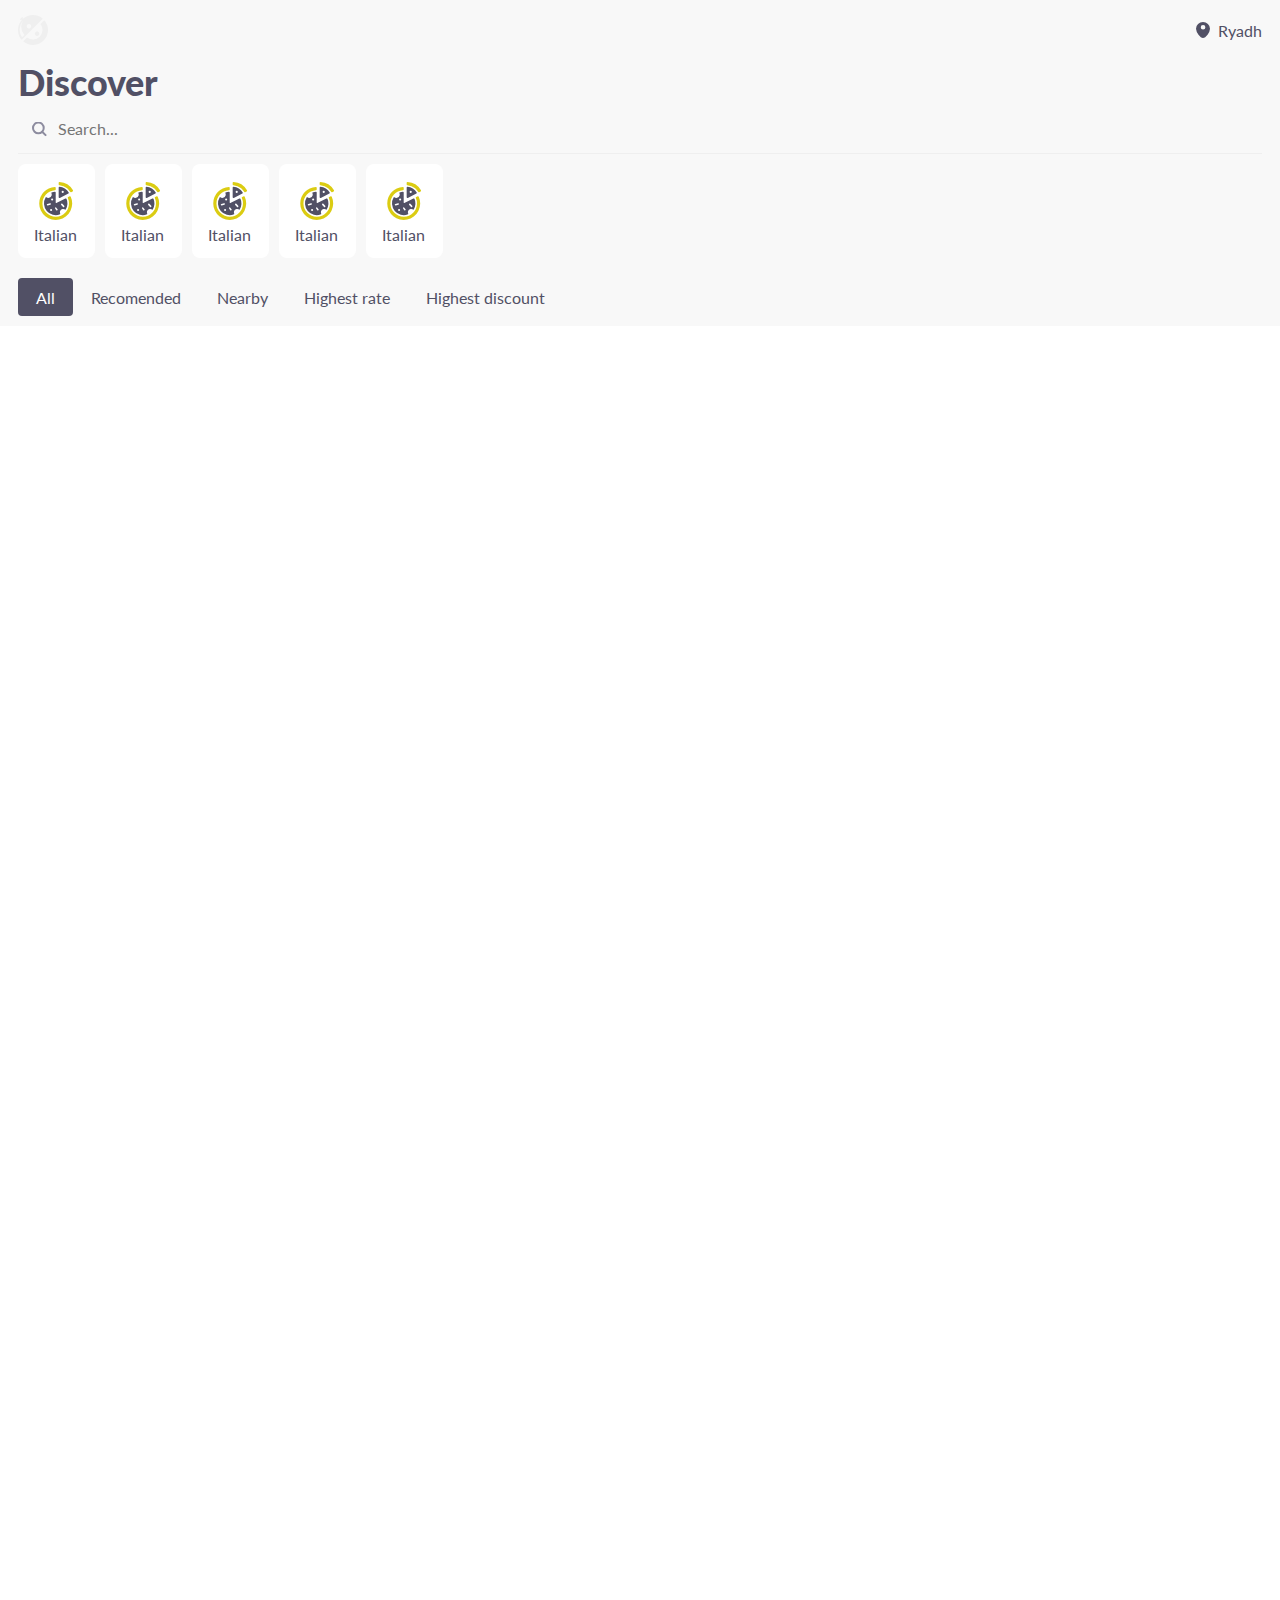
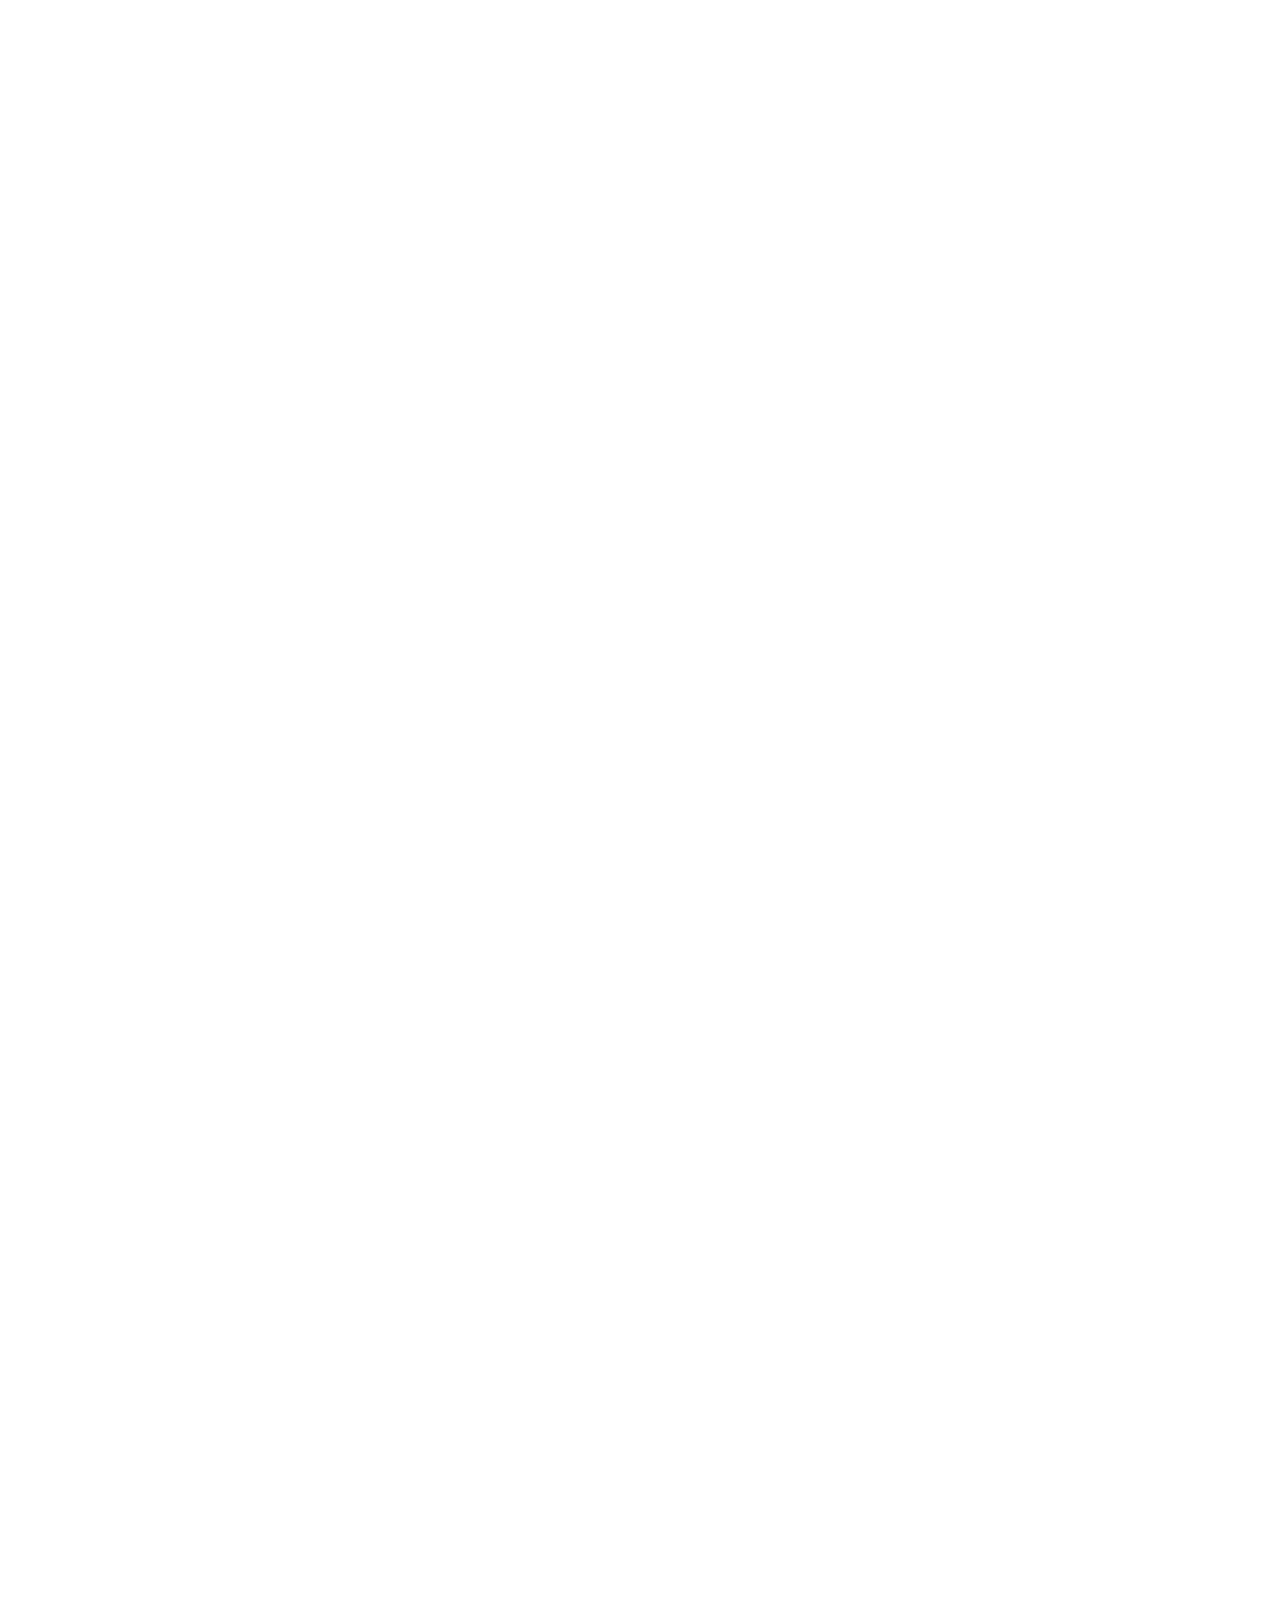
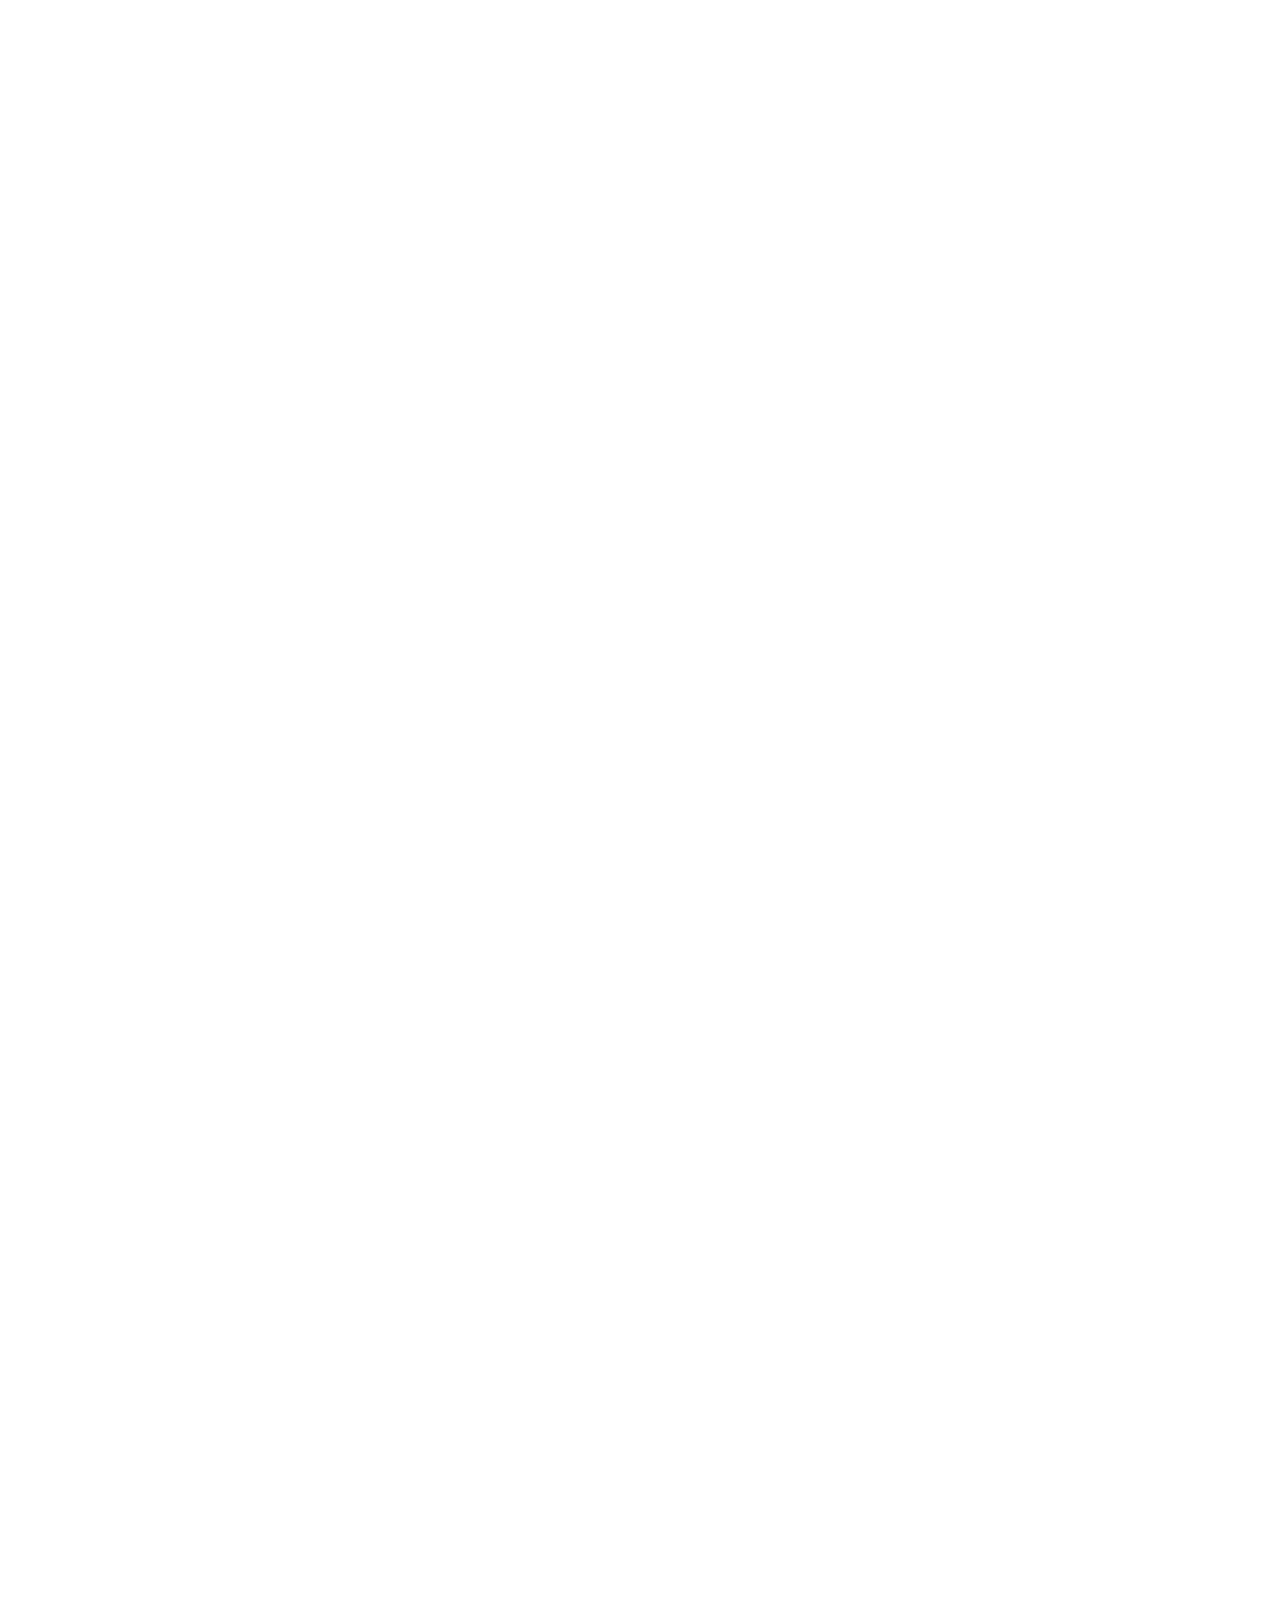
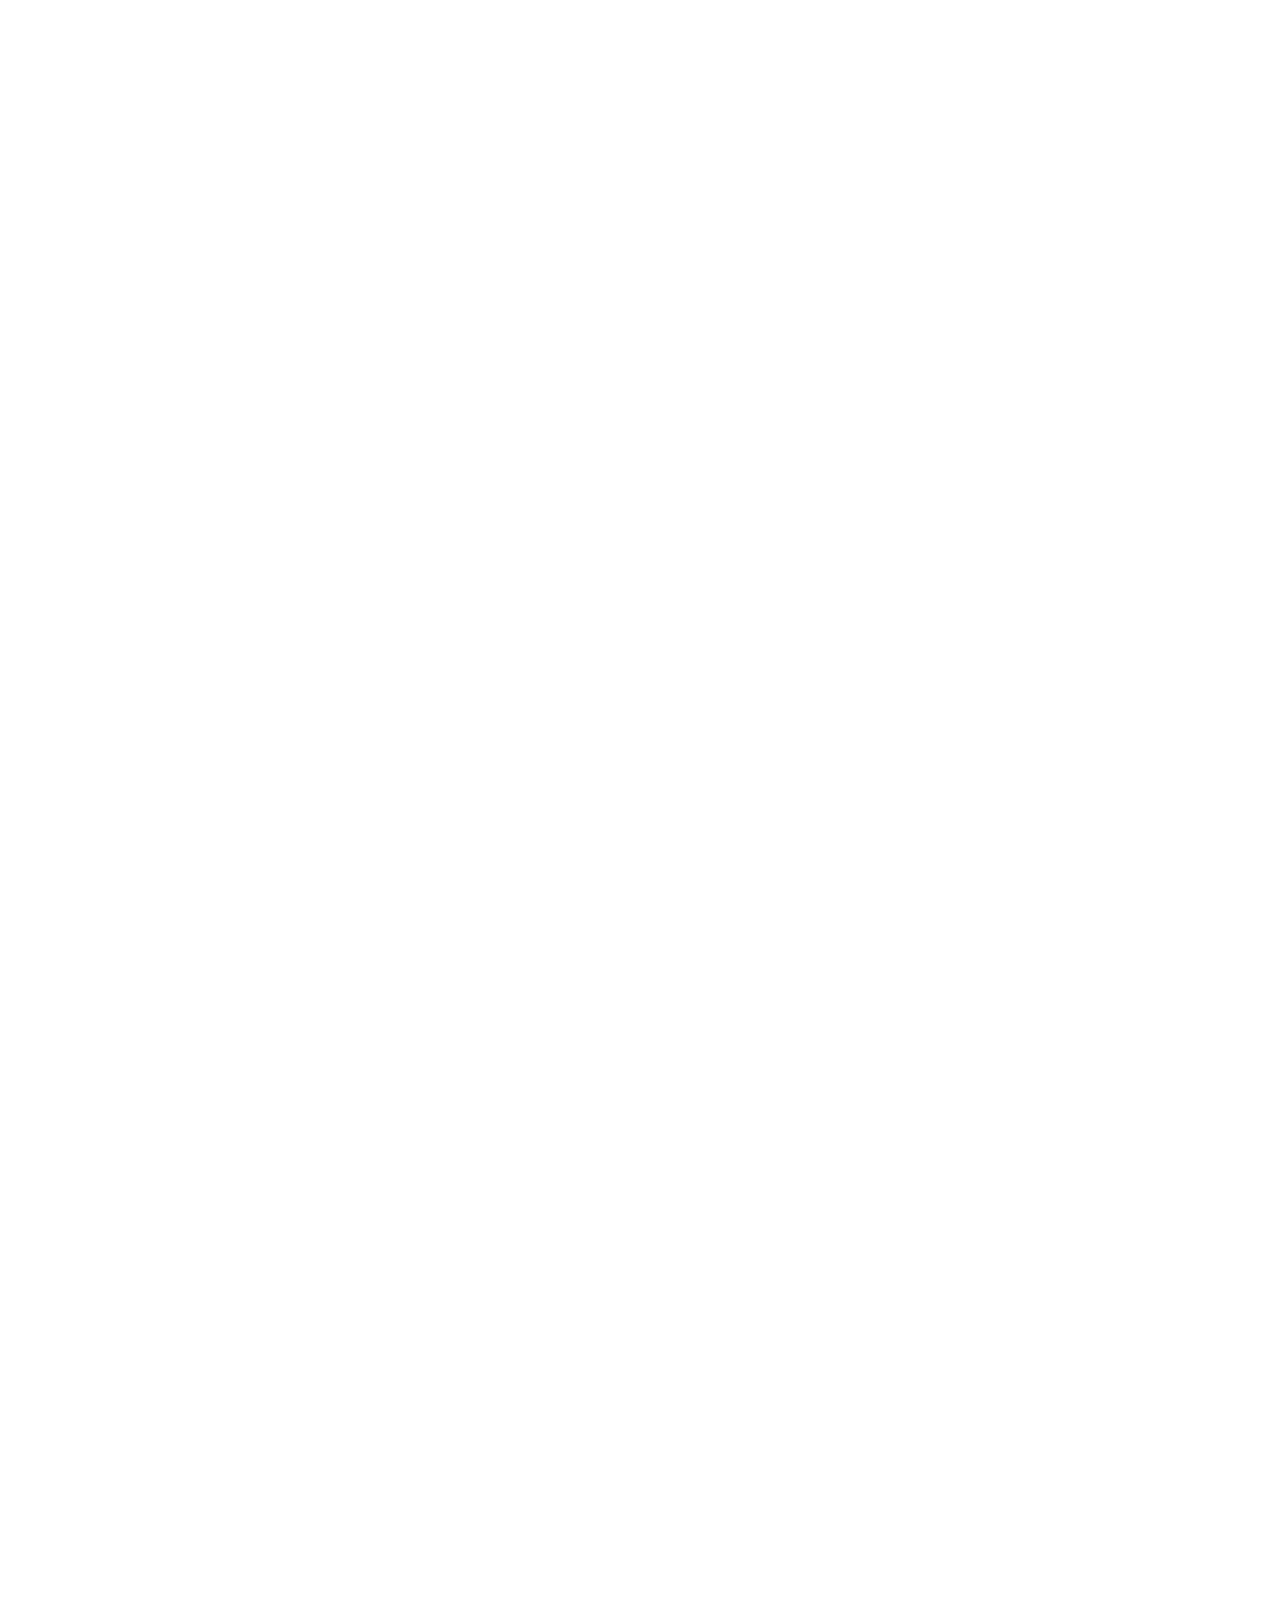
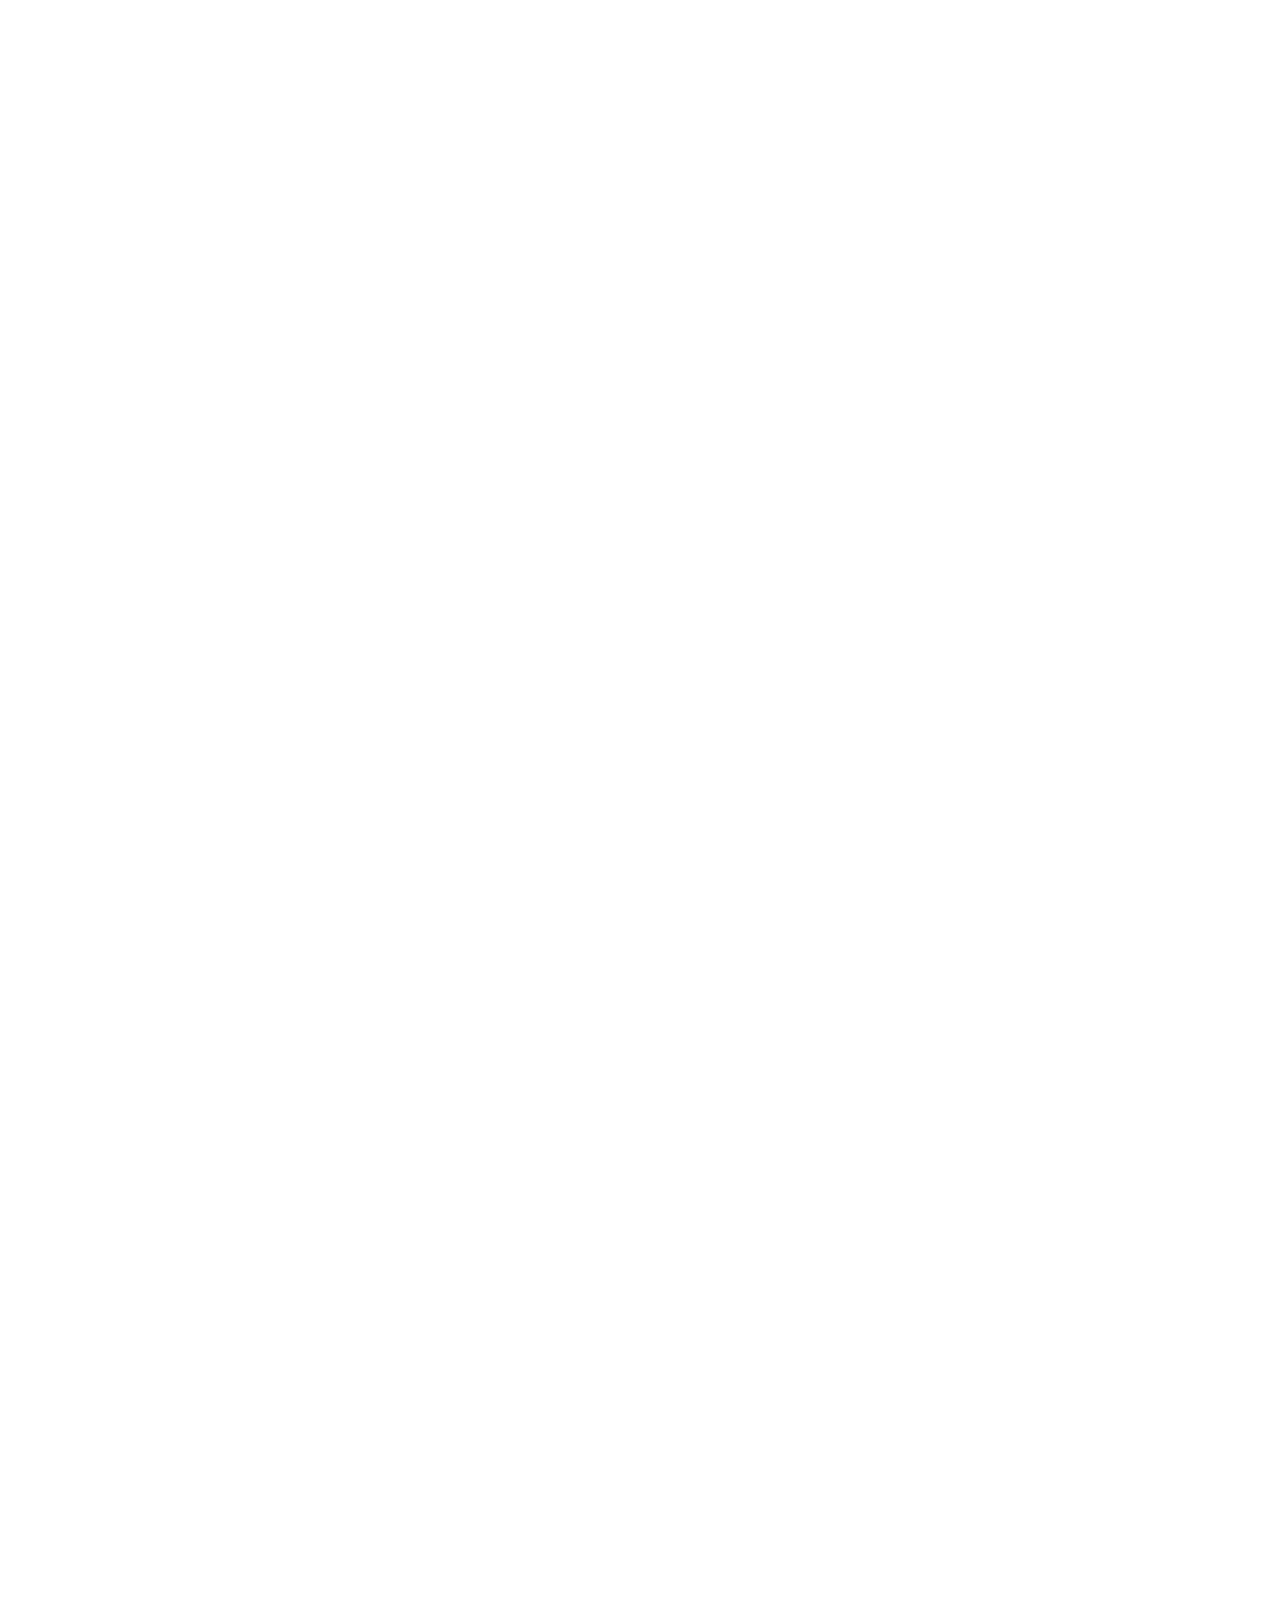
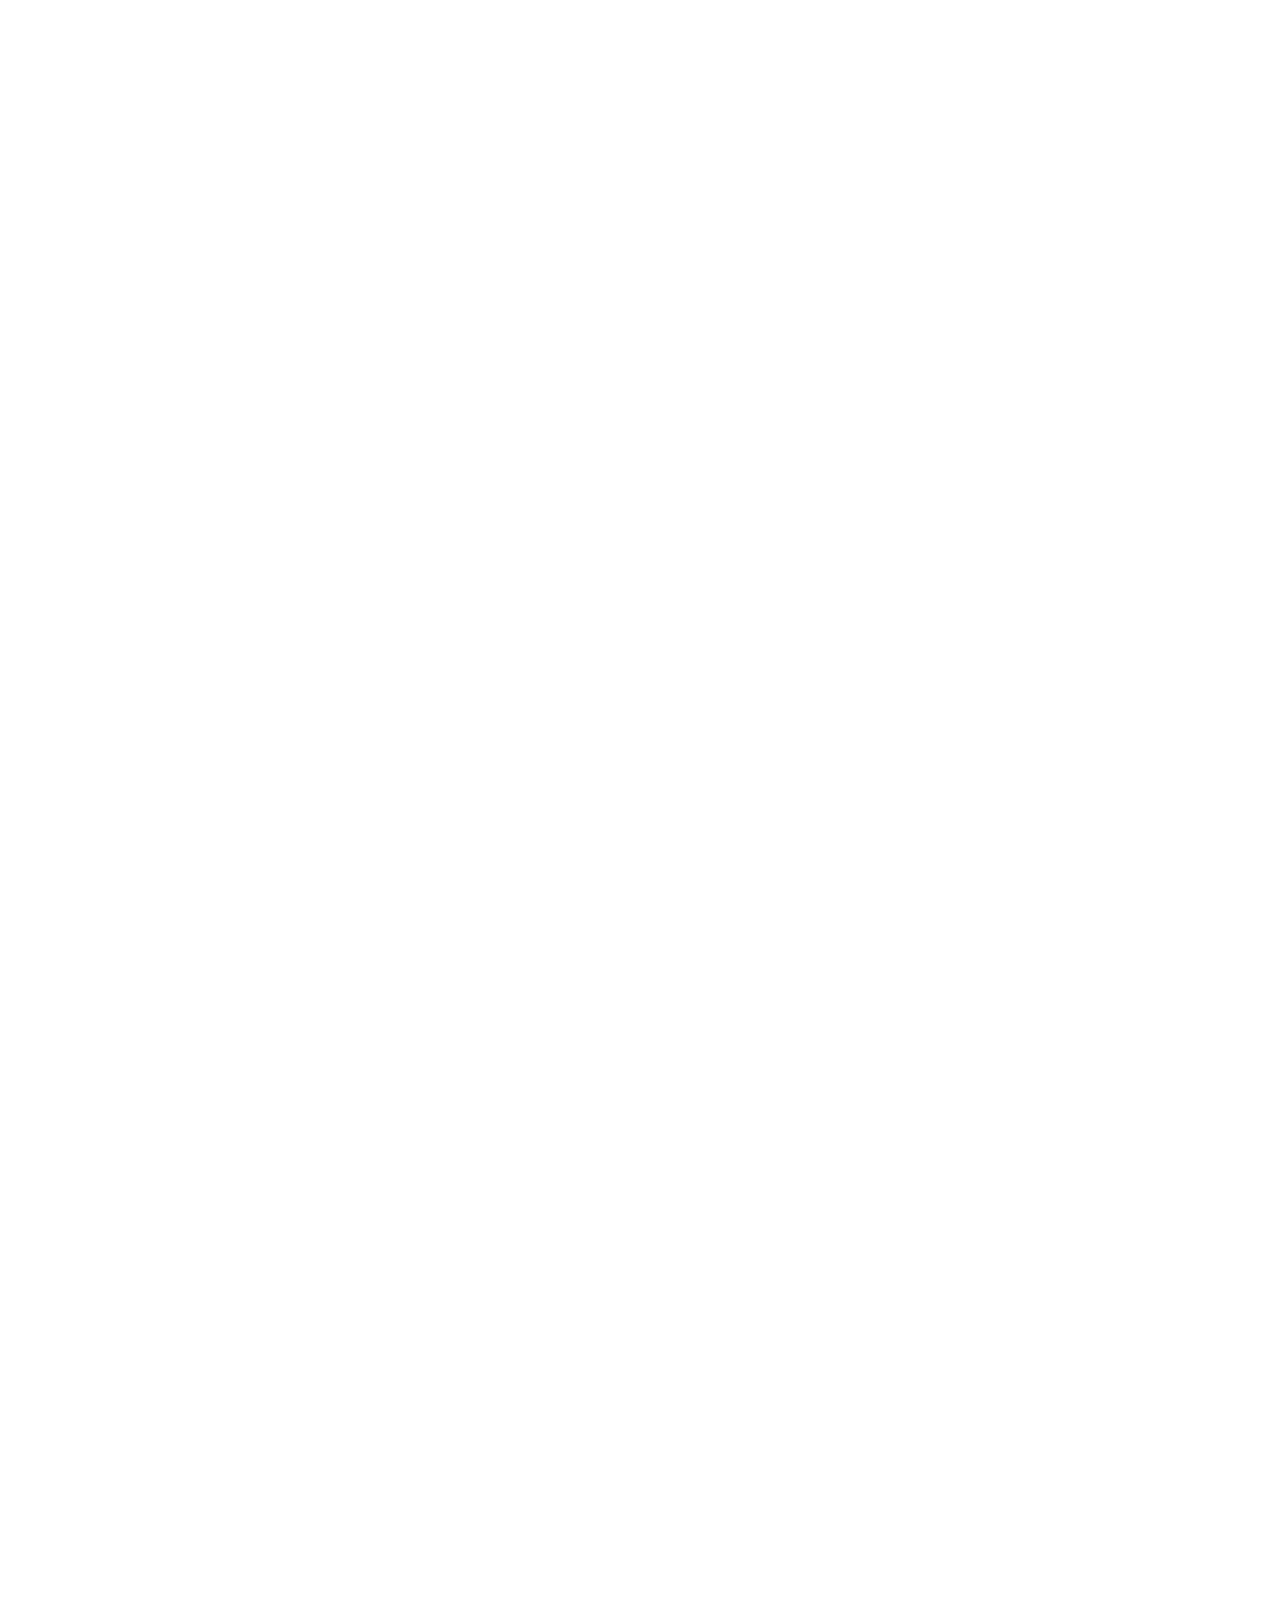
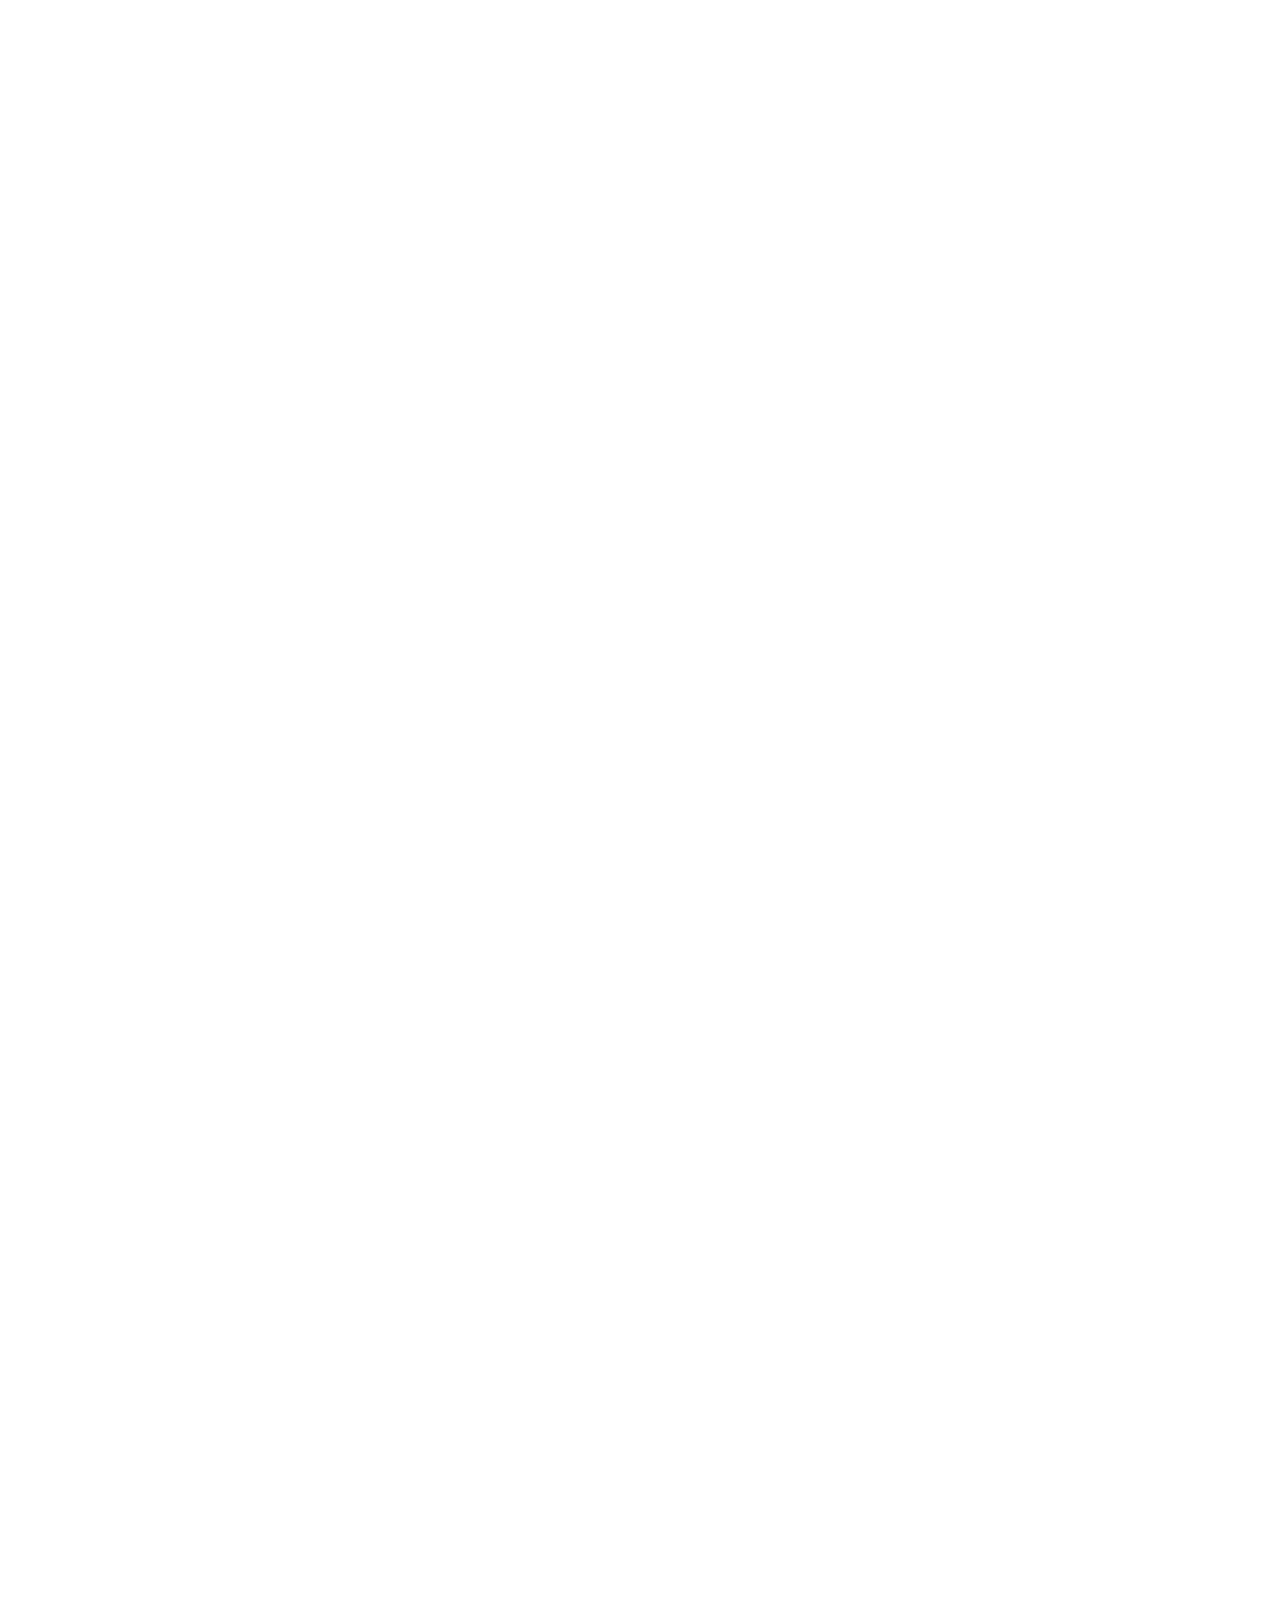
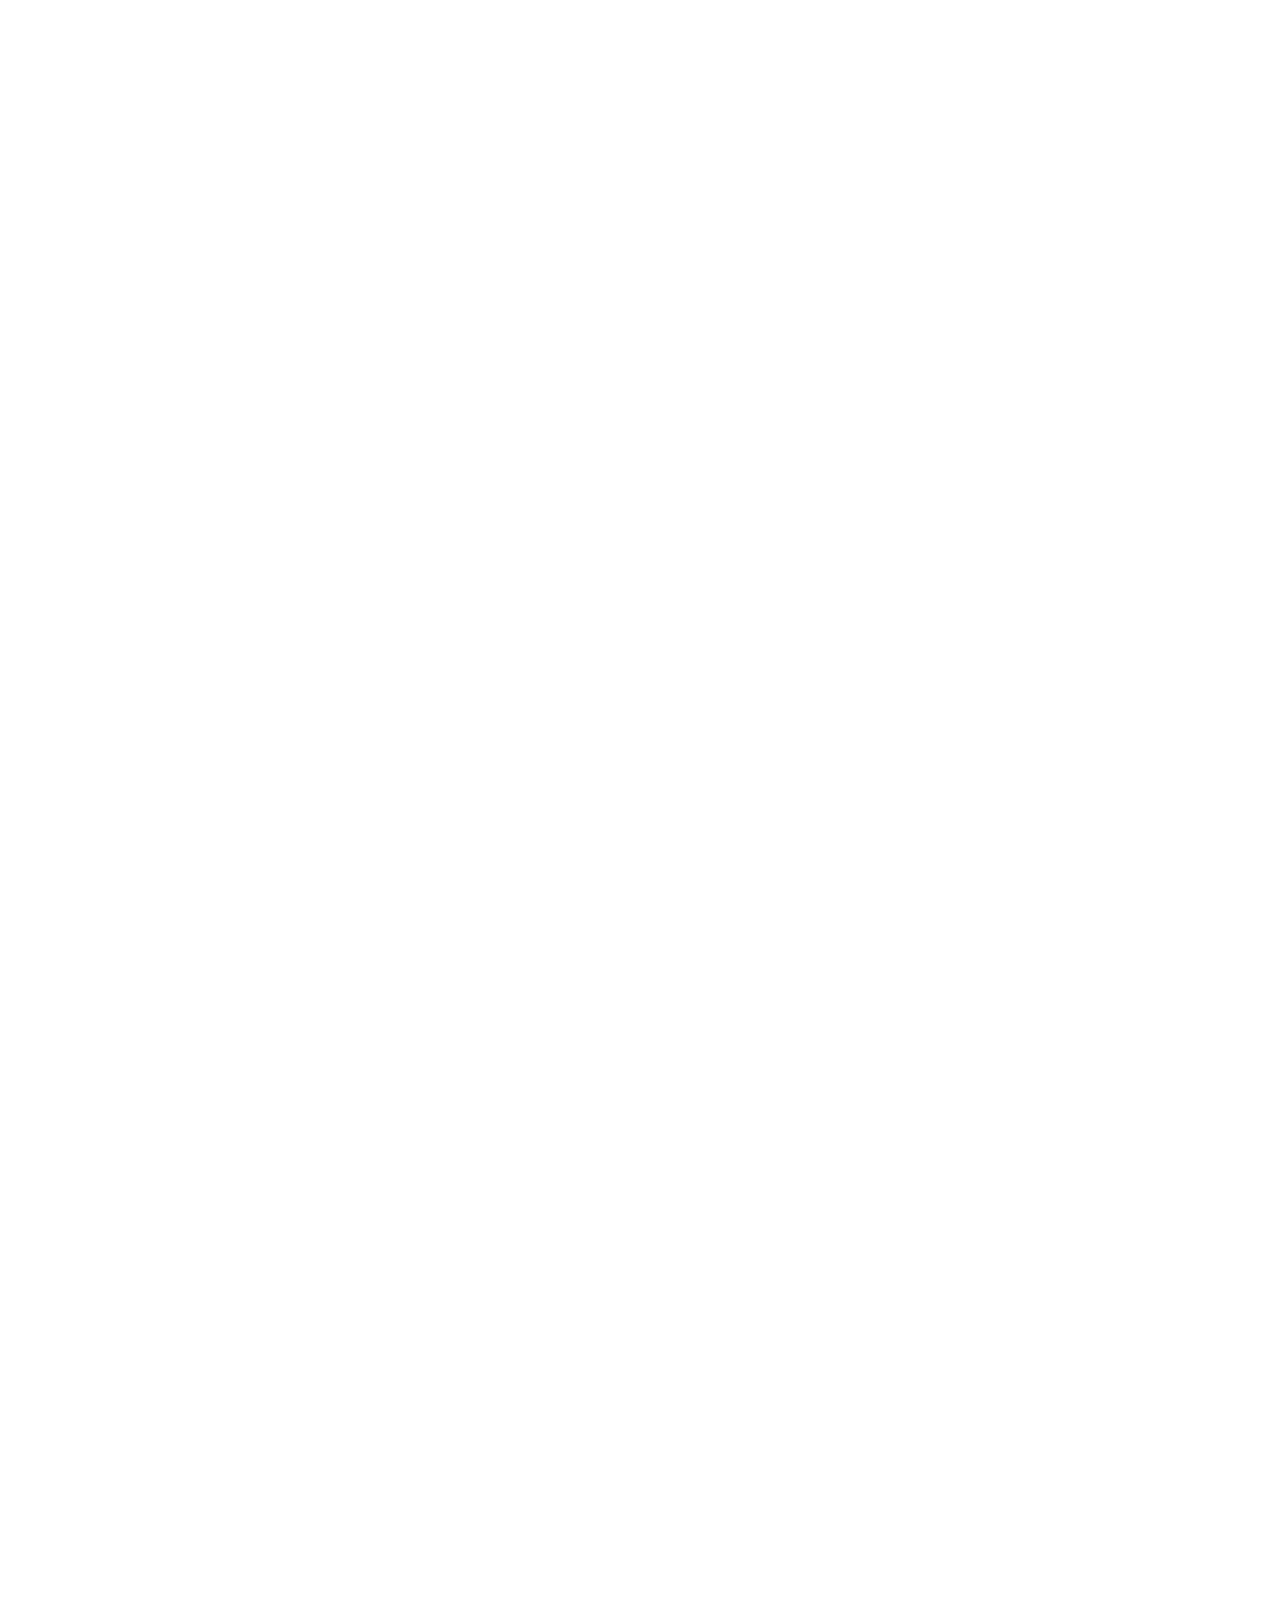
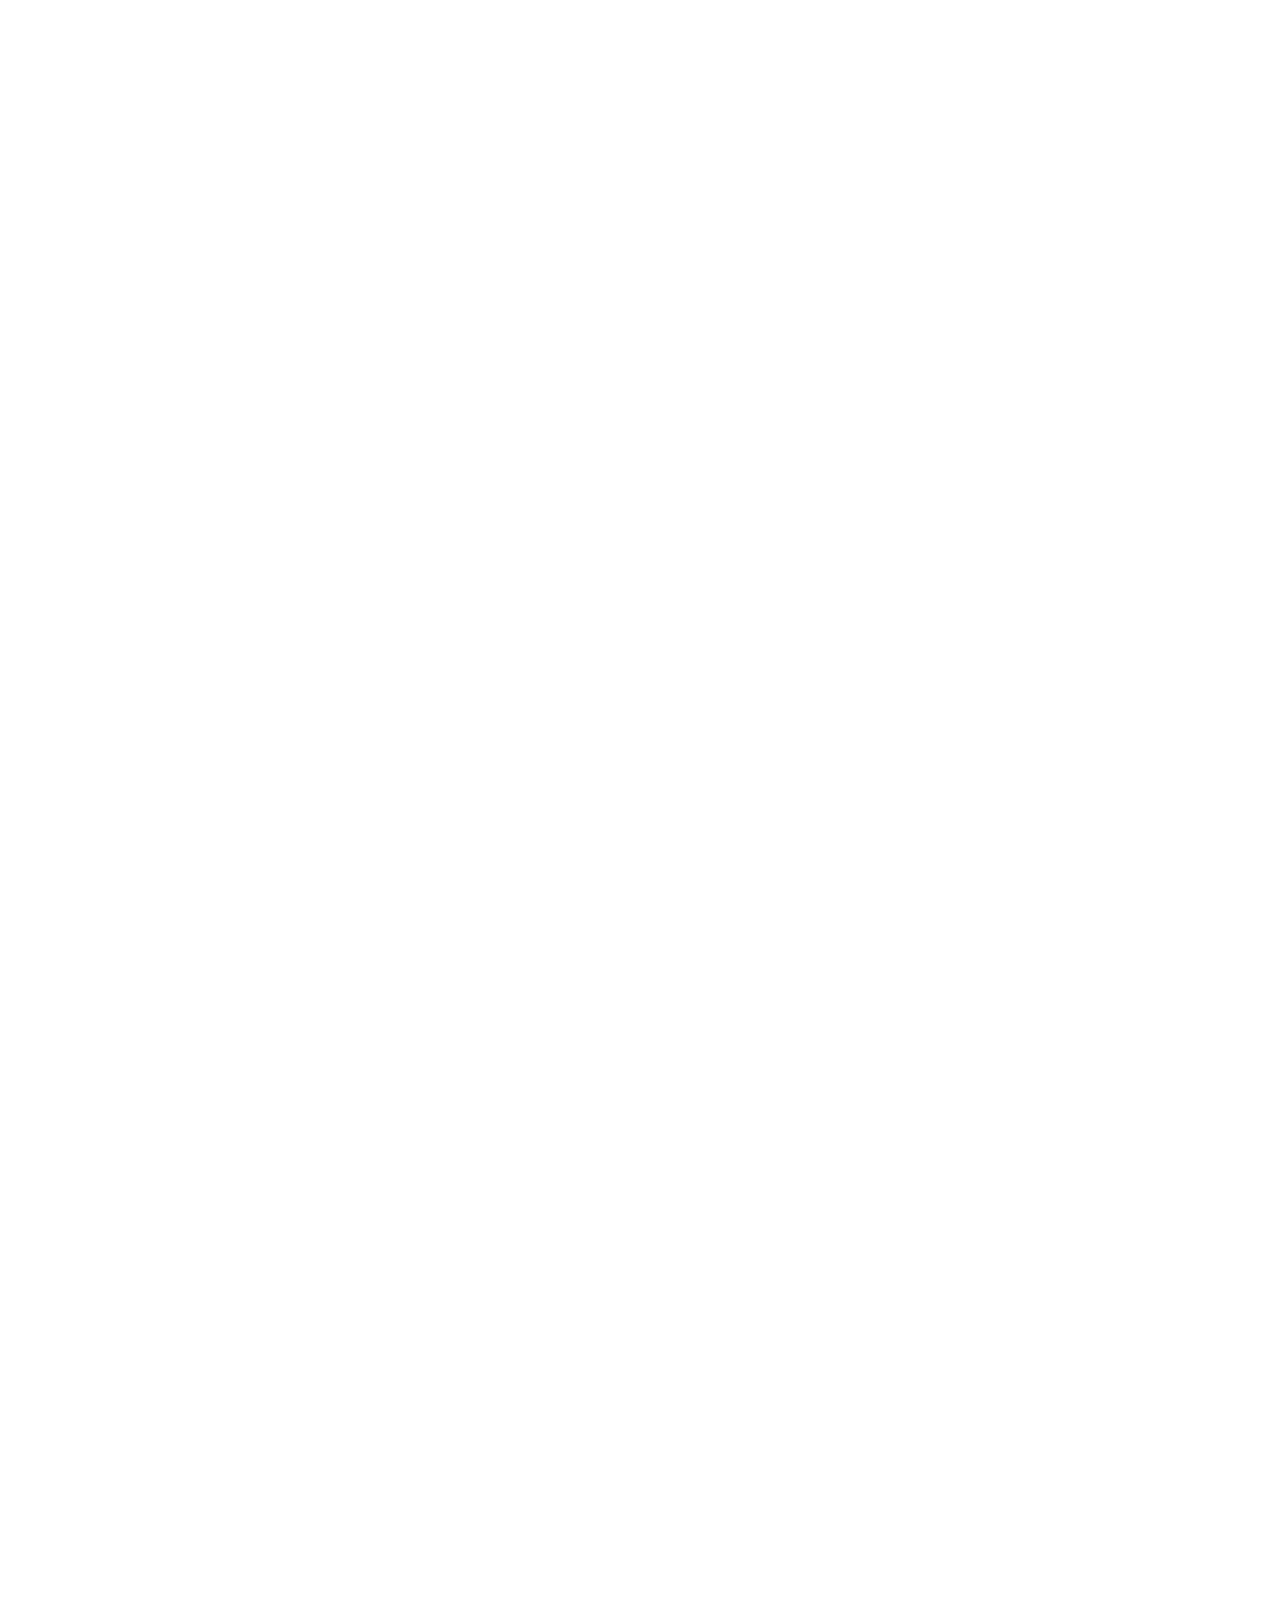
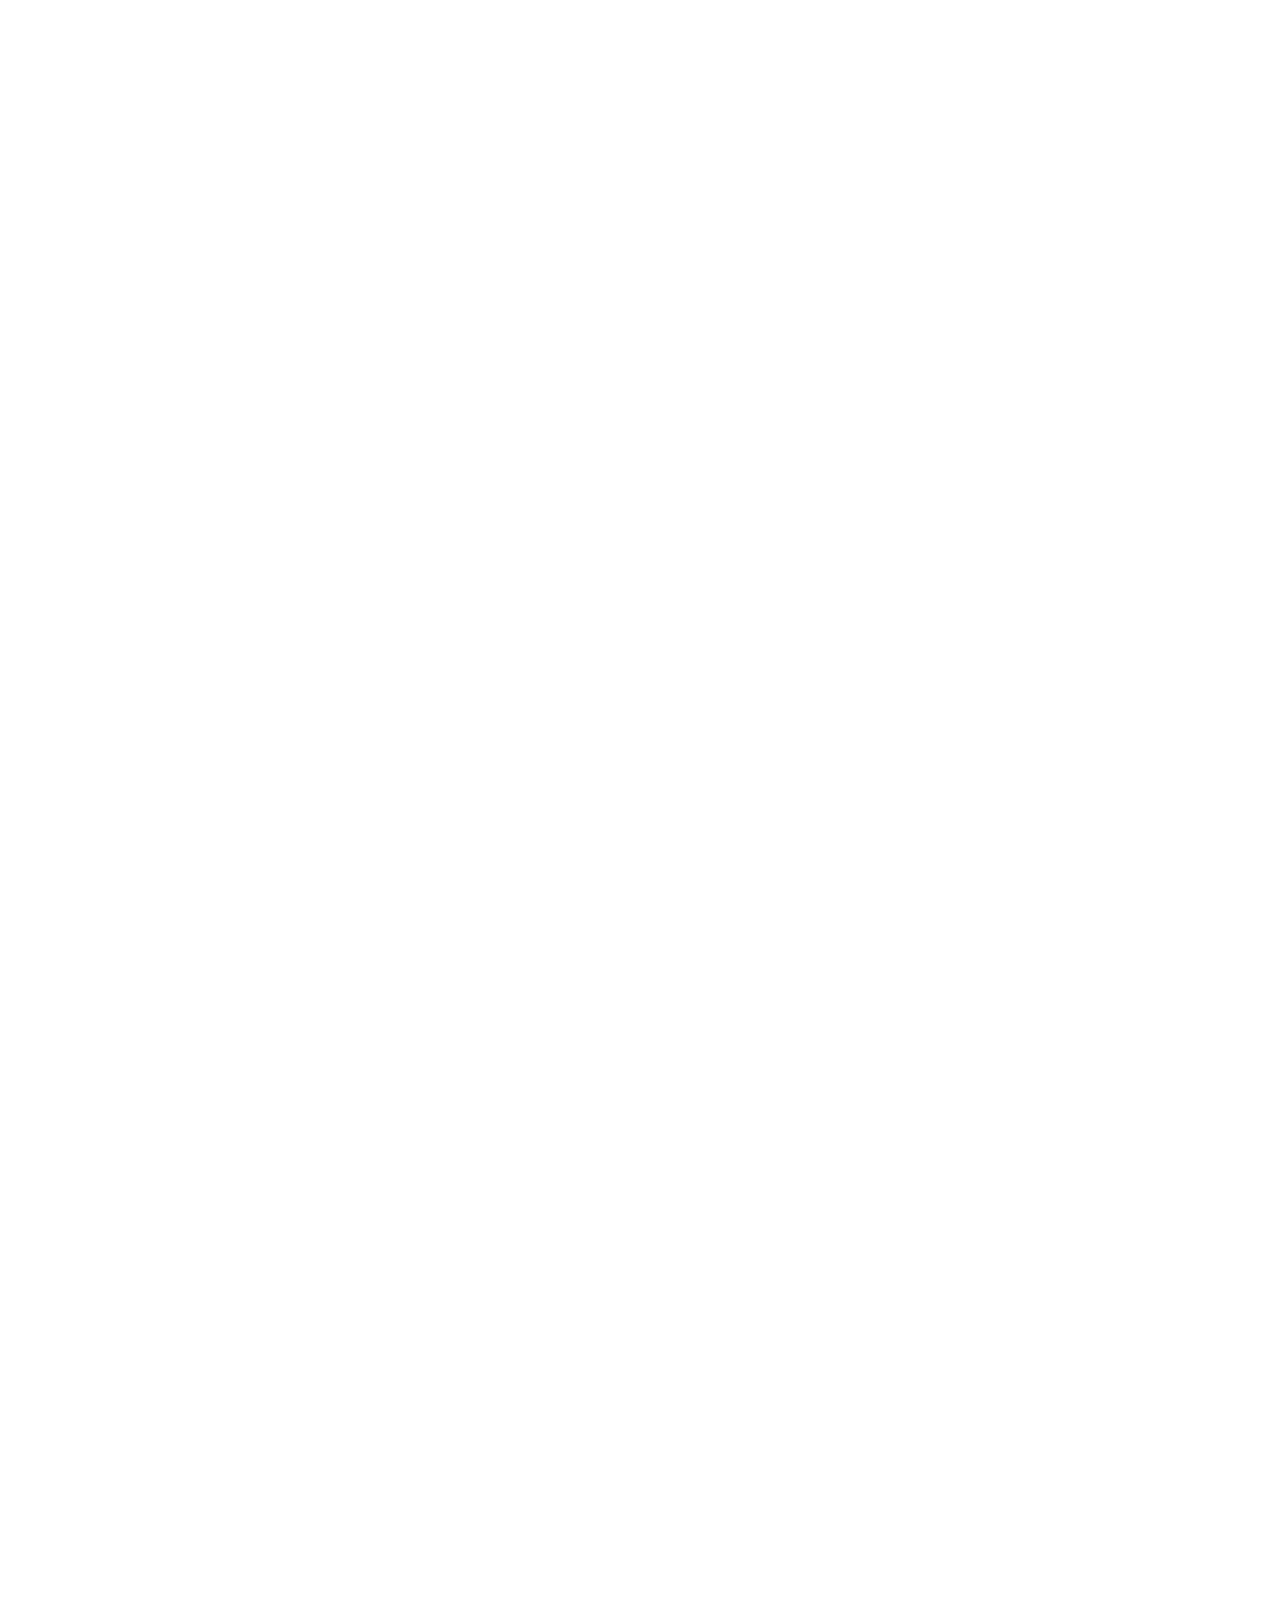
==== discover.html @ 6d6b39a6 "Create discover header" ====
<!DOCTYPE html>
<html lang="en">
  <head>
    <title>JoyOut | Diner app</title>
    <meta charset="UTF-8" />
    <meta name="viewport" content="width=device-width, initial-scale=1.0" />
    <link
      href="https://fonts.googleapis.com/css2?family=Lato:wght@300;400;700;900&display=swap"
      rel="stylesheet"
    />
    <link rel="stylesheet" href="./assets/css/style.css" />
  </head>
  <body>
    <!-- Discover header elements -->
    <div class="discover-header_top flex flex_justify-between">
      <img
        src="./assets/img/joyout-white-icon.svg"
        alt="Joyout white logo icon"
        class="joyout-white-logo"
      />
      <div class="location flex flex_align-center">
        <img src="./assets/img/icons/location.svg" alt="location icon" />
        <span>Ryadh</span>
      </div>
    </div>
    <!-- Discover title -->
    <h1 class="discover-header_title">Discover</h1>
    <!-- Discover Search -->
    <div class="discover-header_search">
      <img src="./assets/img/icons/search.svg" alt="Search icon" />
      <input type="text" placeholder="Search..." />
    </div>
    <!-- Discover filters -->
    <div class="discover-header_filters">
      <ul>
        <li class="filter-item">
          <img
            src="./assets/img/icons/filters/italian.svg"
            alt="Italian food icon"
          />
          <span>Italian</span>
        </li>
        <li class="filter-item">
          <img
            src="./assets/img/icons/filters/italian.svg"
            alt="Italian food icon"
          />
          <span>Italian</span>
        </li>
        <li class="filter-item">
          <img
            src="./assets/img/icons/filters/italian.svg"
            alt="Italian food icon"
          />
          <span>Italian</span>
        </li>
        <li class="filter-item">
          <img
            src="./assets/img/icons/filters/italian.svg"
            alt="Italian food icon"
          />
          <span>Italian</span>
        </li>
        <li class="filter-item">
          <img
            src="./assets/img/icons/filters/italian.svg"
            alt="Italian food icon"
          />
          <span>Italian</span>
        </li>
      </ul>
    </div>
    <!-- Discover tabs -->
    <div class="discover-header_tabs">
      <ul>
        <li class="active">All</li>
        <li>Recomended</li>
        <li>Nearby</li>
        <li>Highest rate</li>
        <li>Highest discount</li>
      </ul>
    </div>

    <!-- Restaurants -->
    <div class="restaurants-list">
      <div class="restaurant-card"></div>
    </div>
  </body>
</html>
---- assets/css/style.css ----
* {
  box-sizing: border-box;
  padding: 0;
  margin: 0;
  border: 0;
  outline: 0;
  max-width: 100%;
  font-family: "Lato", sans-serif;
}

html {
  scroll-behavior: smooth;
}

body {
  background-color: #fff;
  color: #515065;
  font-weight: 400;
  padding-bottom: 50px;
  height: 3000vh;
}

header {
  padding: 12px 0;
}

h1,
h2,
h3 {
  font-weight: 900;
}

p {
  line-height: 30px;
}

ul {
  list-style-type: none;
}

input[type=email],
input[type=tel] {
  direction: ltr !important;
}

a {
  text-decoration: none;
  display: inline-block;
  color: #515065;
}

img {
  max-width: 100%;
}

.mainContainer {
  max-width: 600px;
  width: 100%;
  margin: auto;
  padding: 0 14px;
}

.flex {
  display: flex;
}
.flex.flex_wrap {
  flex-wrap: wrap;
}
.flex.flex_dir-col {
  flex-direction: column;
}
.flex.flex_dir-row {
  flex-direction: row;
}
.flex.flex_center {
  align-items: center;
  justify-content: center;
}
.flex.flex_align-center {
  align-items: center;
}
.flex.flex_justify-between {
  justify-content: space-between;
}
.flex.flex_justify-end {
  justify-content: flex-end;
}

header {
  background-color: #f8f8f8;
}

.lorem1 {
  position: sticky;
  top: 0;
  height: 50px;
}

.lorem3 {
  position: sticky;
  top: 50px;
}

.btn {
  padding: 0 24px;
  font-size: 17px;
  font-weight: bold;
  border-radius: 3px;
  height: 44px;
  display: flex;
  align-items: center;
  justify-content: center;
  cursor: pointer;
  color: #fff;
}
.btn.primaryBtn {
  background-color: #f15d5c;
  box-shadow: 2px 3px 2px rgba(241, 93, 92, 0.2);
}
.btn.outlineBtn {
  color: #515065;
  background-color: transparent;
  border: 2px solid #515065;
}
.btn.fullWidthBtn {
  width: 100% !important;
}
.btn:disabled {
  background-color: #a8abae;
  cursor: not-allowed;
}
.btn.loading {
  background-image: url("../img/bg-loading-btn.png");
  background-position: 0 0;
  background-repeat: repeat-x;
  background-size: contain;
  pointer-events: none;
  animation: btnLoading 16s linear infinite;
}

@keyframes btnLoading {
  0% {
    background-position: 0 0;
  }
  100% {
    background-position: 1000% 0;
  }
}
#welcomeScreens {
  position: relative;
}
#welcomeScreens .screens {
  margin: 30px 0;
  position: relative;
  height: 480px;
  overflow: hidden;
}
#welcomeScreens .screens .screen {
  position: absolute;
  top: 0;
  left: 0;
  width: 100%;
  height: 100%;
  transform: translateX(100%) scale(0.8);
  display: flex;
  justify-content: flex-end;
  transition: all 0.4s cubic-bezier(0.4, 0, 0.2, 1);
}
#welcomeScreens .screens .screen.active {
  transform: translateX(0) scale(1);
}
#welcomeScreens .screens .screen.fadeOut {
  transform: translateX(-100%) scale(0.8);
}
#welcomeScreens .screens .screen img {
  max-height: 100%;
}
#welcomeScreens .action {
  padding: 0 30px;
}
#welcomeScreens .progressBar {
  width: 90px;
  height: 4px;
  background-color: #efefef;
  border-radius: 100px;
  position: relative;
  overflow: hidden;
}
#welcomeScreens .progressBar span {
  position: absolute;
  top: 0;
  left: 0;
  height: 100%;
  width: 30px;
  background-color: #515065;
  transition: all 0.4s cubic-bezier(0.4, 0, 0.2, 1);
}

#login {
  padding-top: 40px;
}
#login img {
  transform: translateX(-20px);
}
#login #phoneNumber,
#login #otp {
  padding: 0 24px;
  transform: translateY(30px);
  opacity: 0;
  animation: fadeInUp 1s ease forwards;
}
#login #otp {
  display: none;
}
#login h1 {
  transform: translateY(-30px);
  font-size: 46px;
}

.formGroup {
  margin-bottom: 30px;
}
.formGroup label {
  font-size: 16px;
  font-weight: 700;
  margin-bottom: 8px;
  display: flex;
  align-items: flex-end;
}
.formGroup label span {
  display: none;
  color: #f15d5c;
  margin-left: 8px;
  font-size: 12px;
}
.formGroup .countryCode {
  margin-right: 10px;
  height: 44px;
  background-color: #f7f3f3;
  border: 1px solid #efefef;
  border-radius: 8px;
  padding: 0 12px;
  display: flex;
  align-items: center;
  font-size: 17px;
}
.formGroup .formField.otp_grid {
  display: grid;
  grid-template-columns: repeat(4, 1fr);
  grid-column-gap: 10px;
}
.formGroup .formField.otp_grid input {
  text-align: center;
}
.formGroup .formField input {
  font-size: 17px;
  width: 100%;
  height: 44px;
  border: 1px solid #efefef;
  border-radius: 8px;
  padding: 0 12px;
}
.formGroup .formField input:focus {
  border-color: #549dc4;
}

@keyframes fadeInUp {
  to {
    transform: translateY(0);
    opacity: 1;
  }
}
[class^=discover-header] {
  background-color: #f8f8f8;
  padding-right: 18px;
  padding-left: 18px;
}

.discover-header_top {
  height: 60px;
  display: flex;
  align-items: center;
  position: sticky;
  top: 0;
  z-index: 2;
}
.discover-header_top .location img {
  margin-right: 8px;
}

.discover-header_title {
  font-size: 36px;
}

.discover-header_search {
  position: relative;
}
.discover-header_search input {
  padding: 0 12px 0 40px;
  border-bottom: 1px solid #efefef;
  transition: all 0.1s ease-out;
  width: 100%;
  height: 50px;
  background-color: transparent;
  font-size: 16px;
}
.discover-header_search input:focus {
  border-bottom: 1px solid #549dc4;
}
.discover-header_search img {
  position: absolute;
  top: 50%;
  transform: translateY(-50%);
  left: 32px;
}

.discover-header_filters {
  height: 114px;
  display: flex;
  align-items: center;
}
.discover-header_filters ul {
  display: flex;
  overflow-x: auto;
}
.discover-header_filters ul::-webkit-scrollbar {
  display: none;
}
.discover-header_filters .filter-item {
  background-color: #fff;
  border-radius: 8px;
  display: flex;
  flex-direction: column;
  margin-right: 10px;
  padding: 14px 16px;
}
.discover-header_filters img {
  margin-bottom: 2px;
}

.discover-header_tabs {
  height: 58px;
  display: flex;
  align-items: center;
  position: sticky;
  top: 60px;
  z-index: 2;
}
.discover-header_tabs ul {
  display: flex;
  overflow-x: auto;
}
.discover-header_tabs ul::-webkit-scrollbar {
  display: none;
}
.discover-header_tabs li {
  padding: 0 18px;
  height: 38px;
  display: flex;
  align-items: center;
  border-radius: 4px;
  color: #515065;
  white-space: nowrap;
}
.discover-header_tabs li.active {
  background-color: #515065;
  color: #fff;
}

/*# sourceMappingURL=style.css.map */
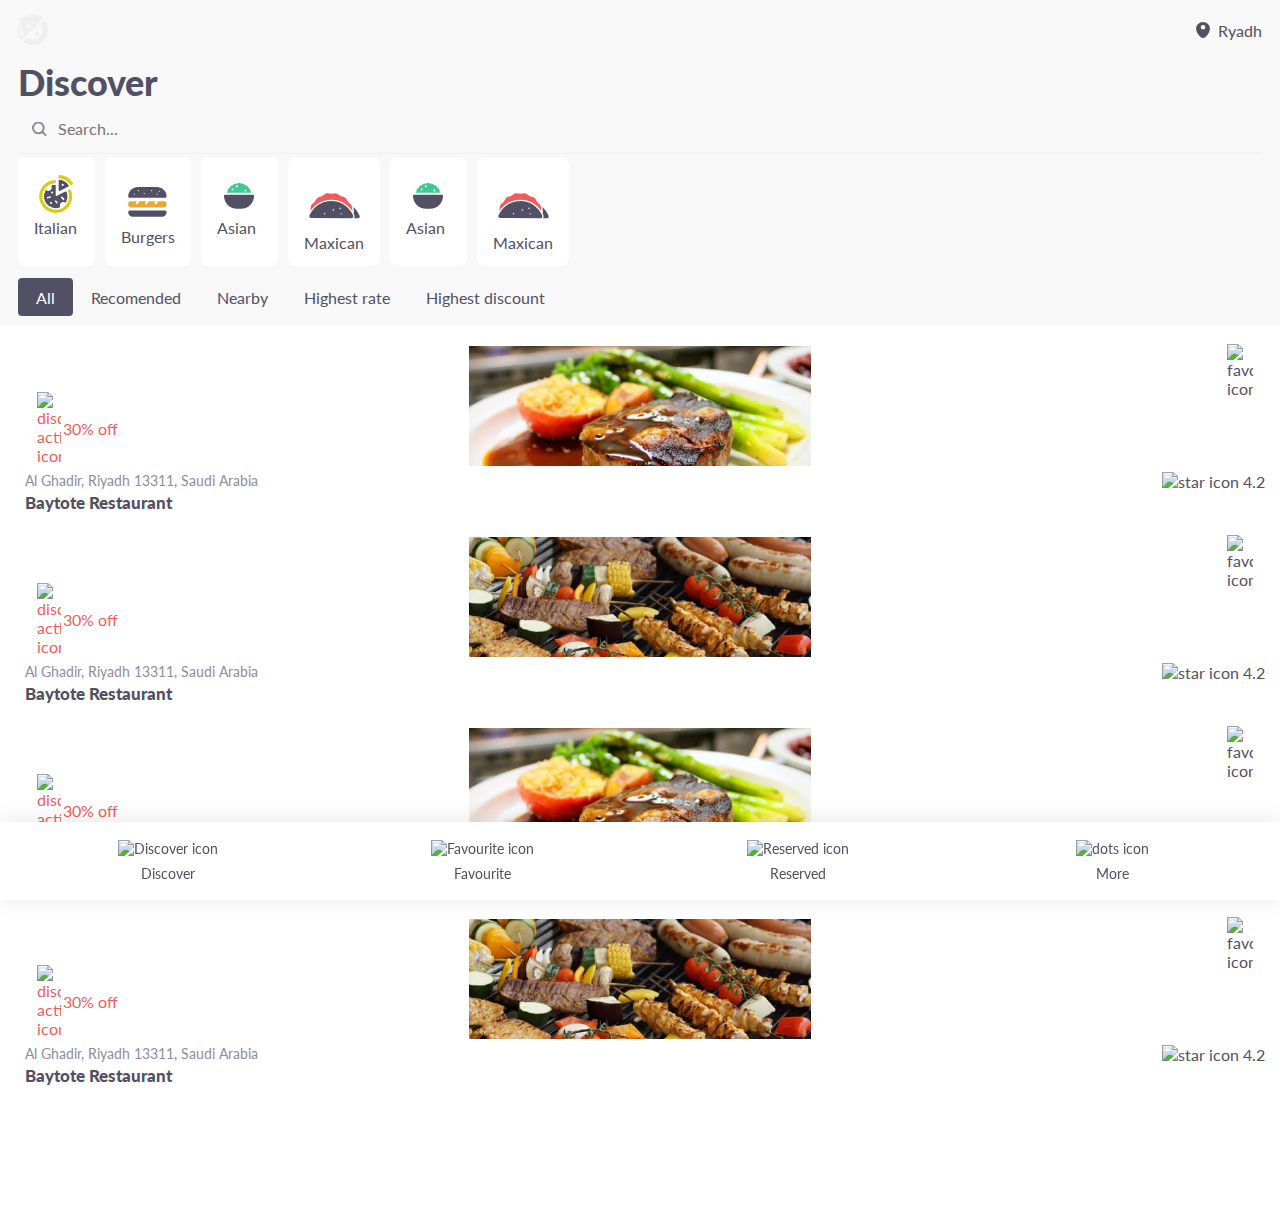
==== commit 715d9ce7: "Create Restaurant details page" ====
--- a/discover.html
+++ b/discover.html
@@ -42,31 +42,39 @@
         </li>
         <li class="filter-item">
           <img
-            src="./assets/img/icons/filters/italian.svg"
-            alt="Italian food icon"
-          />
-          <span>Italian</span>
-        </li>
-        <li class="filter-item">
-          <img
-            src="./assets/img/icons/filters/italian.svg"
-            alt="Italian food icon"
-          />
-          <span>Italian</span>
-        </li>
-        <li class="filter-item">
-          <img
-            src="./assets/img/icons/filters/italian.svg"
-            alt="Italian food icon"
-          />
-          <span>Italian</span>
-        </li>
-        <li class="filter-item">
-          <img
-            src="./assets/img/icons/filters/italian.svg"
-            alt="Italian food icon"
-          />
-          <span>Italian</span>
+            src="./assets/img/icons/filters/burgers.svg"
+            alt="burgers food icon"
+          />
+          <span>Burgers</span>
+        </li>
+        <li class="filter-item">
+          <img
+            src="./assets/img/icons/filters/asian.svg"
+            alt="asian food icon"
+          />
+          <span>Asian</span>
+        </li>
+        <li class="filter-item">
+          <img
+            src="./assets/img/icons/filters/maxican.svg"
+            alt="maxican food icon"
+          />
+          <span>Maxican</span>
+        </li>
+
+        <li class="filter-item">
+          <img
+            src="./assets/img/icons/filters/asian.svg"
+            alt="asian food icon"
+          />
+          <span>Asian</span>
+        </li>
+        <li class="filter-item">
+          <img
+            src="./assets/img/icons/filters/maxican.svg"
+            alt="maxican food icon"
+          />
+          <span>Maxican</span>
         </li>
       </ul>
     </div>
@@ -81,9 +89,194 @@
       </ul>
     </div>
 
-    <!-- Restaurants -->
+    <!-- Restaurants List -->
     <div class="restaurants-list">
-      <div class="restaurant-card"></div>
+      <!-- Restaurant card component -->
+      <a href="/details.html" class="restaurant-card">
+        <div class="restaurant-cover">
+          <!-- Favourite icon -->
+          <div class="favourite-icon">
+            <img
+              src="./assets/img/icons/navbar/favourite.svg"
+              alt="favourite icon"
+            />
+          </div>
+          <!-- Cover -->
+          <div class="cover">
+            <img
+              src="./assets/img/restaurant-covers/1.png"
+              alt="Restaurant cover"
+            />
+          </div>
+          <!-- Discount -->
+          <div class="discount">
+            <img
+              src="./assets/img/icons/navbar/discover-active.svg"
+              alt="discover active icon"
+            />
+            <span>30% off</span>
+          </div>
+        </div>
+        <div class="restaurant-content">
+          <div class="rate">
+            <img src="./assets/img/icons/star.svg" alt="star icon" />
+            <span>4.2</span>
+          </div>
+          <p class="restaurant-address">
+            Al Ghadir, Riyadh 13311, Saudi Arabia
+          </p>
+          <h2 class="restaurant-name">Baytote Restaurant</h2>
+        </div>
+      </a>
+      <!-- Restaurant card component -->
+      <a href="/details.html" class="restaurant-card">
+        <div class="restaurant-cover">
+          <!-- Favourite icon -->
+          <div class="favourite-icon">
+            <img
+              src="./assets/img/icons/navbar/favourite.svg"
+              alt="favourite icon"
+            />
+          </div>
+          <!-- Cover -->
+          <div class="cover">
+            <img
+              src="./assets/img/restaurant-covers/2.png"
+              alt="Restaurant cover"
+            />
+          </div>
+          <!-- Discount -->
+          <div class="discount">
+            <img
+              src="./assets/img/icons/navbar/discover-active.svg"
+              alt="discover active icon"
+            />
+            <span>30% off</span>
+          </div>
+        </div>
+        <div class="restaurant-content">
+          <div class="rate">
+            <img src="./assets/img/icons/star.svg" alt="star icon" />
+            <span>4.2</span>
+          </div>
+          <p class="restaurant-address">
+            Al Ghadir, Riyadh 13311, Saudi Arabia
+          </p>
+          <h2 class="restaurant-name">Baytote Restaurant</h2>
+        </div>
+      </a>
+      <!-- Restaurant card component -->
+      <a href="/details.html" class="restaurant-card">
+        <div class="restaurant-cover">
+          <!-- Favourite icon -->
+          <div class="favourite-icon">
+            <img
+              src="./assets/img/icons/navbar/favourite.svg"
+              alt="favourite icon"
+            />
+          </div>
+          <!-- Cover -->
+          <div class="cover">
+            <img
+              src="./assets/img/restaurant-covers/1.png"
+              alt="Restaurant cover"
+            />
+          </div>
+          <!-- Discount -->
+          <div class="discount">
+            <img
+              src="./assets/img/icons/navbar/discover-active.svg"
+              alt="discover active icon"
+            />
+            <span>30% off</span>
+          </div>
+        </div>
+        <div class="restaurant-content">
+          <div class="rate">
+            <img src="./assets/img/icons/star.svg" alt="star icon" />
+            <span>4.2</span>
+          </div>
+          <p class="restaurant-address">
+            Al Ghadir, Riyadh 13311, Saudi Arabia
+          </p>
+          <h2 class="restaurant-name">Baytote Restaurant</h2>
+        </div>
+      </a>
+      <!-- Restaurant card component -->
+      <a href="/details.html" class="restaurant-card">
+        <div class="restaurant-cover">
+          <!-- Favourite icon -->
+          <div class="favourite-icon">
+            <img
+              src="./assets/img/icons/navbar/favourite.svg"
+              alt="favourite icon"
+            />
+          </div>
+          <!-- Cover -->
+          <div class="cover">
+            <img
+              src="./assets/img/restaurant-covers/2.png"
+              alt="Restaurant cover"
+            />
+          </div>
+          <!-- Discount -->
+          <div class="discount">
+            <img
+              src="./assets/img/icons/navbar/discover-active.svg"
+              alt="discover active icon"
+            />
+            <span>30% off</span>
+          </div>
+        </div>
+        <div class="restaurant-content">
+          <div class="rate">
+            <img src="./assets/img/icons/star.svg" alt="star icon" />
+            <span>4.2</span>
+          </div>
+          <p class="restaurant-address">
+            Al Ghadir, Riyadh 13311, Saudi Arabia
+          </p>
+          <h2 class="restaurant-name">Baytote Restaurant</h2>
+        </div>
+      </a>
+    </div>
+
+    <div class="navbar">
+      <ul>
+        <li>
+          <a href="#">
+            <img
+              src="./assets/img/icons/navbar/discover-active.svg"
+              alt="Discover icon"
+            />
+            <span>Discover</span>
+          </a>
+        </li>
+        <li>
+          <a href="#">
+            <img
+              src="./assets/img/icons/navbar/favourite.svg"
+              alt="Favourite icon"
+            />
+            <span>Favourite</span>
+          </a>
+        </li>
+        <li>
+          <a href="#">
+            <img
+              src="./assets/img/icons/navbar/reserved.svg"
+              alt="Reserved icon"
+            />
+            <span>Reserved</span>
+          </a>
+        </li>
+        <li>
+          <a href="#">
+            <img src="./assets/img/icons/navbar/more.svg" alt="dots icon" />
+            <span>More</span>
+          </a>
+        </li>
+      </ul>
     </div>
   </body>
 </html>
--- a/assets/css/style.css
+++ b/assets/css/style.css
@@ -16,8 +16,7 @@
   background-color: #fff;
   color: #515065;
   font-weight: 400;
-  padding-bottom: 50px;
-  height: 3000vh;
+  padding-bottom: 80px;
 }
 
 header {
@@ -75,6 +74,12 @@
 .flex.flex_center {
   align-items: center;
   justify-content: center;
+}
+.flex.flex_align-start {
+  align-items: flex-start;
+}
+.flex.flex_align-end {
+  align-items: flex-end;
 }
 .flex.flex_align-center {
   align-items: center;
@@ -146,16 +151,16 @@
     background-position: 1000% 0;
   }
 }
-#welcomeScreens {
-  position: relative;
-}
-#welcomeScreens .screens {
+#welcome-screens {
+  position: relative;
+}
+#welcome-screens .screens {
   margin: 30px 0;
   position: relative;
   height: 480px;
   overflow: hidden;
 }
-#welcomeScreens .screens .screen {
+#welcome-screens .screens .screen {
   position: absolute;
   top: 0;
   left: 0;
@@ -166,19 +171,19 @@
   justify-content: flex-end;
   transition: all 0.4s cubic-bezier(0.4, 0, 0.2, 1);
 }
-#welcomeScreens .screens .screen.active {
+#welcome-screens .screens .screen.active {
   transform: translateX(0) scale(1);
 }
-#welcomeScreens .screens .screen.fadeOut {
+#welcome-screens .screens .screen.fadeOut {
   transform: translateX(-100%) scale(0.8);
 }
-#welcomeScreens .screens .screen img {
+#welcome-screens .screens .screen img {
   max-height: 100%;
 }
-#welcomeScreens .action {
+#welcome-screens .action {
   padding: 0 30px;
 }
-#welcomeScreens .progressBar {
+#welcome-screens .progressBar {
   width: 90px;
   height: 4px;
   background-color: #efefef;
@@ -186,7 +191,7 @@
   position: relative;
   overflow: hidden;
 }
-#welcomeScreens .progressBar span {
+#welcome-screens .progressBar span {
   position: absolute;
   top: 0;
   left: 0;
@@ -282,7 +287,7 @@
   align-items: center;
   position: sticky;
   top: 0;
-  z-index: 2;
+  z-index: 9;
 }
 .discover-header_top .location img {
   margin-right: 8px;
@@ -344,7 +349,7 @@
   align-items: center;
   position: sticky;
   top: 60px;
-  z-index: 2;
+  z-index: 9;
 }
 .discover-header_tabs ul {
   display: flex;
@@ -367,4 +372,198 @@
   color: #fff;
 }
 
+.restaurants-list {
+  padding: 20px 15px;
+}
+
+.restaurant-card {
+  position: relative;
+  margin-bottom: 24px;
+  width: 100%;
+}
+.restaurant-card .restaurant-cover,
+.restaurant-card .restaurant-content {
+  position: relative;
+}
+.restaurant-card .cover {
+  border-radius: 8px;
+  height: 120px;
+  overflow: hidden;
+  position: relative;
+}
+.restaurant-card .cover img {
+  position: absolute;
+  top: 50%;
+  left: 50%;
+  transform: translate(-50%, -50%);
+}
+.restaurant-card .discount {
+  position: absolute;
+  bottom: -4px;
+  left: 10px;
+  background-color: #fff;
+  border-radius: 3px;
+  padding: 5px 12px;
+  display: flex;
+  align-items: center;
+  color: #f15d5c;
+}
+.restaurant-card .discount img {
+  width: 24px;
+  margin-right: 2px;
+}
+.restaurant-card .favourite-icon {
+  position: absolute;
+  top: 10px;
+  right: 10px;
+  width: 30px;
+  height: 30px;
+  background-color: #fff;
+  border-radius: 50%;
+  display: flex;
+  align-items: center;
+  justify-content: center;
+  z-index: 2;
+}
+.restaurant-card .favourite-icon img {
+  width: 26px;
+}
+.restaurant-card .rate {
+  position: absolute;
+  top: 6px;
+  right: 0;
+}
+.restaurant-card .restaurant-address {
+  font-size: 14px;
+  color: #8d8c9f;
+  padding-left: 10px;
+}
+.restaurant-card .restaurant-name {
+  font-size: 17px;
+  padding-left: 10px;
+  margin-top: -4px;
+}
+
+.navbar {
+  position: fixed;
+  z-index: 9;
+  bottom: 0;
+  left: 0;
+  width: 100%;
+  background-color: #fff;
+  box-shadow: 0 -1px 24px rgba(0, 0, 0, 0.1);
+}
+.navbar ul {
+  display: flex;
+  padding: 18px 10px;
+}
+.navbar li {
+  flex: 1;
+  align-items: center;
+}
+.navbar a {
+  display: flex;
+  flex-direction: column;
+  align-items: center;
+  font-size: 14px;
+}
+.navbar a img {
+  margin-bottom: 8px;
+}
+
+.restaurant-details_cover {
+  position: relative;
+  margin-bottom: 40px;
+}
+.restaurant-details_cover .cover img {
+  width: 100%;
+}
+.restaurant-details_cover .top-row {
+  position: absolute;
+  top: 0;
+  left: 0;
+  width: 100%;
+  padding: 20px 0 40px;
+  display: flex;
+  justify-content: space-between;
+  color: #fff;
+  background-image: linear-gradient(to bottom, #13121d 0%, rgba(13, 13, 17, 0) 100%);
+}
+.restaurant-details_cover .top-row .back-arrow {
+  padding: 4px 16px;
+  margin-right: 10px;
+}
+.restaurant-details_cover .top-row .name {
+  margin-bottom: 10px;
+}
+.restaurant-details_cover .top-row .rate {
+  font-size: 13px;
+}
+.restaurant-details_cover .top-row .favourite {
+  padding: 0 10px;
+}
+.restaurant-details_cover .icons {
+  position: absolute;
+  bottom: -28px;
+  padding-left: 20px;
+}
+.restaurant-details_cover .icons img {
+  height: 56px;
+  margin-right: 10px;
+}
+
+.restaurant-details_info .address,
+.restaurant-details_info .opening-hours {
+  display: flex;
+  align-items: flex-start;
+  padding: 8px 14px;
+  color: #8d8c9f;
+}
+.restaurant-details_info .address img,
+.restaurant-details_info .opening-hours img {
+  margin-right: 10px;
+  margin-top: 4px;
+}
+.restaurant-details_info .address span,
+.restaurant-details_info .opening-hours span {
+  letter-spacing: 6px;
+}
+.restaurant-details_info .address span.active,
+.restaurant-details_info .opening-hours span.active {
+  color: #549dc4;
+}
+
+.restaurant-details_offers {
+  padding: 20px;
+}
+.restaurant-details_offers li {
+  border: 1px solid #efefef;
+  padding: 20px 16px;
+  border-radius: 6px;
+  margin-top: 14px;
+}
+.restaurant-details_offers li .discount-icon {
+  margin-top: -15px;
+  margin-right: 6px;
+}
+.restaurant-details_offers li .name {
+  font-size: 18px;
+  color: #f15d5c;
+  font-weight: bold;
+  margin-bottom: 4px;
+}
+.restaurant-details_offers li button {
+  padding: 0 6px;
+  margin-top: 10px;
+  background-color: transparent;
+  color: #549dc4;
+  font-size: 18px;
+  display: flex;
+  align-items: center;
+}
+.restaurant-details_offers li button img {
+  margin-left: 14px;
+  width: 6px;
+}
+
 /*# sourceMappingURL=style.css.map */
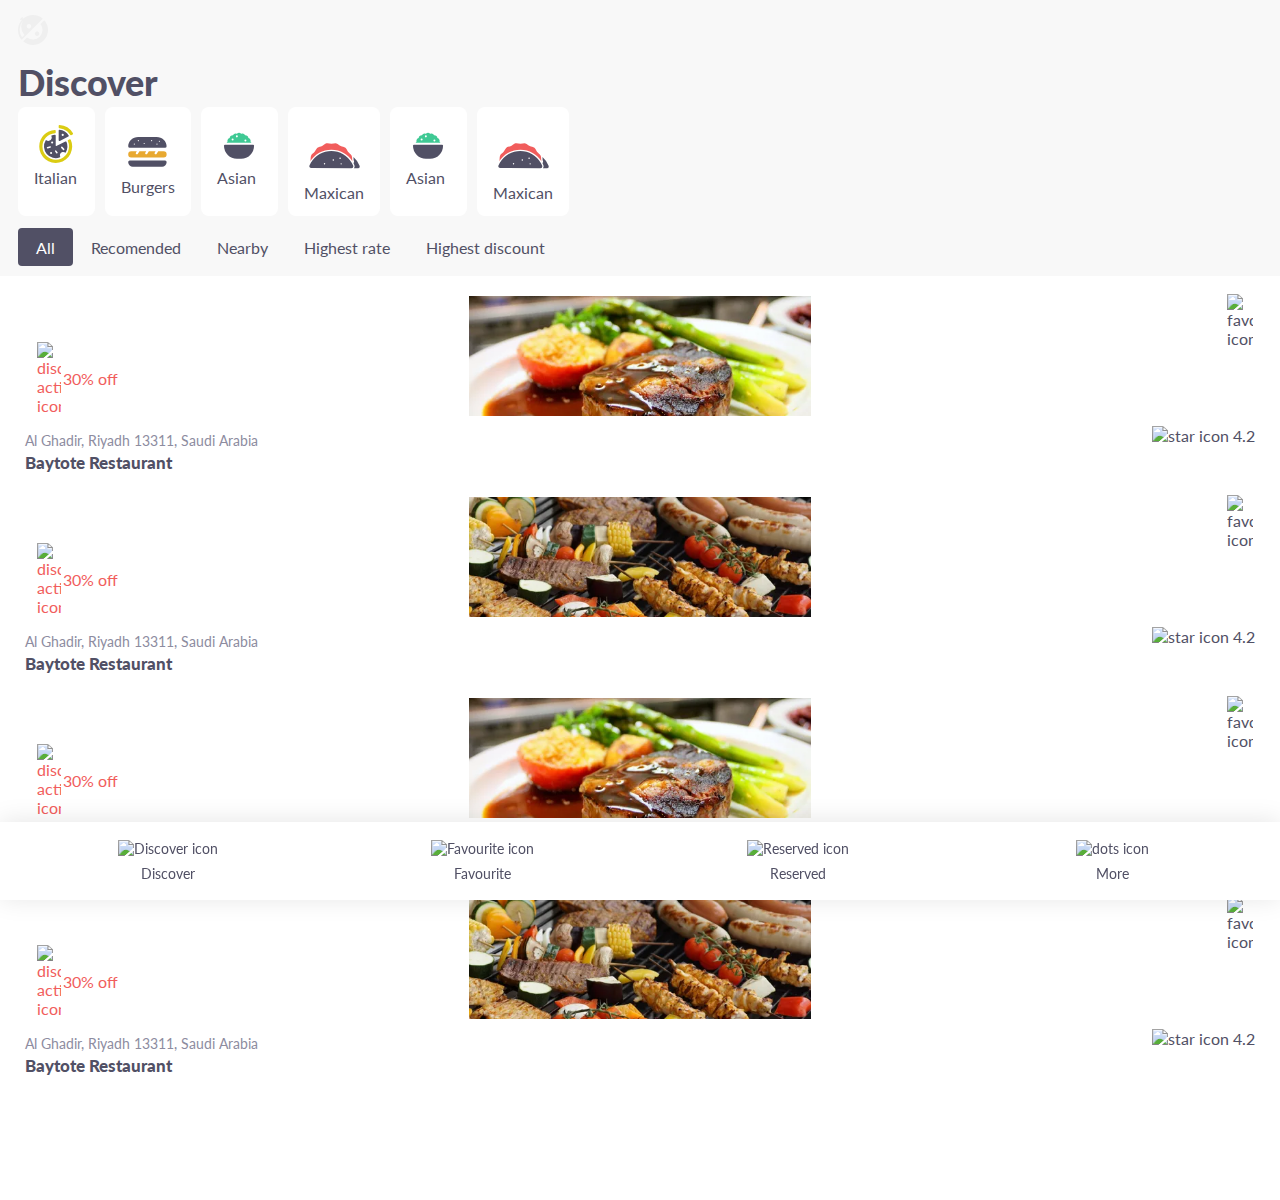
==== commit 6b005b1d: "Remove Search bar & location from discover page" ====
--- a/discover.html
+++ b/discover.html
@@ -12,24 +12,15 @@
   </head>
   <body>
     <!-- Discover header elements -->
-    <div class="discover-header_top flex flex_justify-between">
+    <div class="discover-header_top">
       <img
         src="./assets/img/joyout-white-icon.svg"
         alt="Joyout white logo icon"
         class="joyout-white-logo"
       />
-      <div class="location flex flex_align-center">
-        <img src="./assets/img/icons/location.svg" alt="location icon" />
-        <span>Ryadh</span>
-      </div>
     </div>
     <!-- Discover title -->
     <h1 class="discover-header_title">Discover</h1>
-    <!-- Discover Search -->
-    <div class="discover-header_search">
-      <img src="./assets/img/icons/search.svg" alt="Search icon" />
-      <input type="text" placeholder="Search..." />
-    </div>
     <!-- Discover filters -->
     <div class="discover-header_filters">
       <ul>
@@ -118,13 +109,13 @@
           </div>
         </div>
         <div class="restaurant-content">
-          <div class="rate">
-            <img src="./assets/img/icons/star.svg" alt="star icon" />
-            <span>4.2</span>
-          </div>
-          <p class="restaurant-address">
-            Al Ghadir, Riyadh 13311, Saudi Arabia
-          </p>
+          <div class="flex flex_justify-between">
+            <p>Al Ghadir, Riyadh 13311, Saudi Arabia</p>
+            <div class="rate">
+              <img src="./assets/img/icons/star.svg" alt="star icon" />
+              <span>4.2</span>
+            </div>
+          </div>
           <h2 class="restaurant-name">Baytote Restaurant</h2>
         </div>
       </a>
@@ -155,13 +146,13 @@
           </div>
         </div>
         <div class="restaurant-content">
-          <div class="rate">
-            <img src="./assets/img/icons/star.svg" alt="star icon" />
-            <span>4.2</span>
-          </div>
-          <p class="restaurant-address">
-            Al Ghadir, Riyadh 13311, Saudi Arabia
-          </p>
+          <div class="flex flex_justify-between">
+            <p>Al Ghadir, Riyadh 13311, Saudi Arabia</p>
+            <div class="rate">
+              <img src="./assets/img/icons/star.svg" alt="star icon" />
+              <span>4.2</span>
+            </div>
+          </div>
           <h2 class="restaurant-name">Baytote Restaurant</h2>
         </div>
       </a>
@@ -192,13 +183,13 @@
           </div>
         </div>
         <div class="restaurant-content">
-          <div class="rate">
-            <img src="./assets/img/icons/star.svg" alt="star icon" />
-            <span>4.2</span>
-          </div>
-          <p class="restaurant-address">
-            Al Ghadir, Riyadh 13311, Saudi Arabia
-          </p>
+          <div class="flex flex_justify-between">
+            <p>Al Ghadir, Riyadh 13311, Saudi Arabia</p>
+            <div class="rate">
+              <img src="./assets/img/icons/star.svg" alt="star icon" />
+              <span>4.2</span>
+            </div>
+          </div>
           <h2 class="restaurant-name">Baytote Restaurant</h2>
         </div>
       </a>
@@ -229,13 +220,13 @@
           </div>
         </div>
         <div class="restaurant-content">
-          <div class="rate">
-            <img src="./assets/img/icons/star.svg" alt="star icon" />
-            <span>4.2</span>
-          </div>
-          <p class="restaurant-address">
-            Al Ghadir, Riyadh 13311, Saudi Arabia
-          </p>
+          <div class="flex flex_justify-between">
+            <p>Al Ghadir, Riyadh 13311, Saudi Arabia</p>
+            <div class="rate">
+              <img src="./assets/img/icons/star.svg" alt="star icon" />
+              <span>4.2</span>
+            </div>
+          </div>
           <h2 class="restaurant-name">Baytote Restaurant</h2>
         </div>
       </a>
@@ -253,7 +244,7 @@
           </a>
         </li>
         <li>
-          <a href="#">
+          <a href="/favourite.html">
             <img
               src="./assets/img/icons/navbar/favourite.svg"
               alt="Favourite icon"
@@ -262,7 +253,7 @@
           </a>
         </li>
         <li>
-          <a href="#">
+          <a href="/reserved.html">
             <img
               src="./assets/img/icons/navbar/reserved.svg"
               alt="Reserved icon"
@@ -271,7 +262,7 @@
           </a>
         </li>
         <li>
-          <a href="#">
+          <a href="#" disabled>
             <img src="./assets/img/icons/navbar/more.svg" alt="dots icon" />
             <span>More</span>
           </a>
--- a/assets/css/style.css
+++ b/assets/css/style.css
@@ -91,19 +91,34 @@
   justify-content: flex-end;
 }
 
-header {
-  background-color: #f8f8f8;
-}
-
-.lorem1 {
-  position: sticky;
-  top: 0;
-  height: 50px;
-}
-
-.lorem3 {
-  position: sticky;
-  top: 50px;
+.page-title {
+  padding: 10px 20px;
+}
+
+.reserved-tabs {
+  display: flex;
+  position: relative;
+  border-bottom: 1px solid #efefef;
+}
+.reserved-tabs .tab {
+  height: 40px;
+  display: flex;
+  align-items: center;
+  justify-content: center;
+  font-size: 16px;
+  flex: 1;
+}
+.reserved-tabs .tab.active {
+  font-weight: bold;
+  color: #549dc4;
+}
+.reserved-tabs .active-underline {
+  position: absolute;
+  bottom: 0;
+  left: 0;
+  height: 2px;
+  width: 50%;
+  background-color: #549dc4;
 }
 
 .btn {
@@ -210,7 +225,7 @@
 #login #phoneNumber,
 #login #otp {
   padding: 0 24px;
-  transform: translateY(30px);
+  transform: translateY(20px);
   opacity: 0;
   animation: fadeInUp 1s ease forwards;
 }
@@ -385,11 +400,15 @@
 .restaurant-card .restaurant-content {
   position: relative;
 }
+.restaurant-card .restaurant-content {
+  padding: 0 10px;
+}
 .restaurant-card .cover {
   border-radius: 8px;
   height: 120px;
   overflow: hidden;
   position: relative;
+  margin-bottom: 10px;
 }
 .restaurant-card .cover img {
   position: absolute;
@@ -428,20 +447,19 @@
 .restaurant-card .favourite-icon img {
   width: 26px;
 }
-.restaurant-card .rate {
-  position: absolute;
-  top: 6px;
-  right: 0;
-}
-.restaurant-card .restaurant-address {
+.restaurant-card p {
   font-size: 14px;
   color: #8d8c9f;
-  padding-left: 10px;
 }
 .restaurant-card .restaurant-name {
   font-size: 17px;
-  padding-left: 10px;
   margin-top: -4px;
+}
+.restaurant-card .reservation-status.confirmed {
+  color: #15a271;
+}
+.restaurant-card .reservation-status.pending {
+  color: #e8a931;
 }
 
 .navbar {
@@ -552,7 +570,7 @@
   font-weight: bold;
   margin-bottom: 4px;
 }
-.restaurant-details_offers li button {
+.restaurant-details_offers li .book-btn {
   padding: 0 6px;
   margin-top: 10px;
   background-color: transparent;
@@ -561,9 +579,123 @@
   display: flex;
   align-items: center;
 }
-.restaurant-details_offers li button img {
+.restaurant-details_offers li .book-btn img {
   margin-left: 14px;
   width: 6px;
 }
 
+.modal {
+  position: fixed;
+  top: 0;
+  left: 0;
+  width: 100%;
+  height: 100%;
+  z-index: 99;
+  display: none;
+}
+.modal.show {
+  display: block;
+}
+.modal .modal-layer {
+  position: absolute;
+  top: 0;
+  left: 0;
+  width: 100%;
+  height: 100%;
+  background-color: rgba(81, 80, 101, 0.7);
+}
+.modal .modal-content {
+  background-color: #fff;
+  position: relative;
+  position: absolute;
+  z-index: 99;
+  bottom: 0;
+  left: 0;
+  width: 100%;
+  border-radius: 30px 30px 0 0;
+  padding: 30px 20px 50px;
+  animation: fadeInUp 0.4s cubic-bezier(0, 0, 0.2, 1) forwards;
+}
+.modal .modal-close {
+  position: absolute;
+  top: 30px;
+  right: 30px;
+}
+.modal .modal-title {
+  font-size: 20px;
+  font-weight: bold;
+  margin-bottom: 20px;
+}
+.modal .modal-body {
+  max-height: 60vh;
+  overflow-y: auto;
+}
+.modal .modal-body::-webkit-scrollbar {
+  display: none;
+}
+.modal .modal-body section {
+  margin-top: 30px;
+}
+.modal .modal-body .section-title {
+  display: flex;
+  align-items: center;
+  justify-content: space-between;
+  margin-bottom: 10px;
+}
+.modal .modal-body .offer-name {
+  display: flex;
+  align-items: center;
+  color: #f15d5c;
+}
+.modal .modal-body .offer-name img {
+  margin-right: 4px;
+}
+.modal .modal-body .days span {
+  padding: 14px 8px;
+  flex: 1;
+  display: flex;
+  align-items: center;
+  justify-content: center;
+  font-size: 14px;
+  border-radius: 7px;
+}
+.modal .modal-body .days span.disabled {
+  color: #d4d4d4;
+  pointer-events: none;
+}
+.modal .modal-body .days span.active {
+  border: 1px solid #549dc4;
+}
+.modal .modal-body ul.choices {
+  display: flex;
+  overflow-x: auto;
+}
+.modal .modal-body ul.choices::-webkit-scrollbar {
+  display: none;
+}
+.modal .modal-body ul.choices li {
+  padding: 8px 12px;
+  border: 1px solid #efefef;
+  border-radius: 7px;
+  margin-right: 10px;
+  white-space: nowrap;
+}
+.modal .modal-body ul.choices li.active {
+  border-color: #549dc4;
+}
+.modal .modal-action {
+  margin-top: 30px;
+}
+
+@keyframes fadeInUp {
+  from {
+    opacity: 0;
+    transform: translateY(100%);
+  }
+  to {
+    opacity: 1;
+    transform: translateY(0);
+  }
+}
+
 /*# sourceMappingURL=style.css.map */
